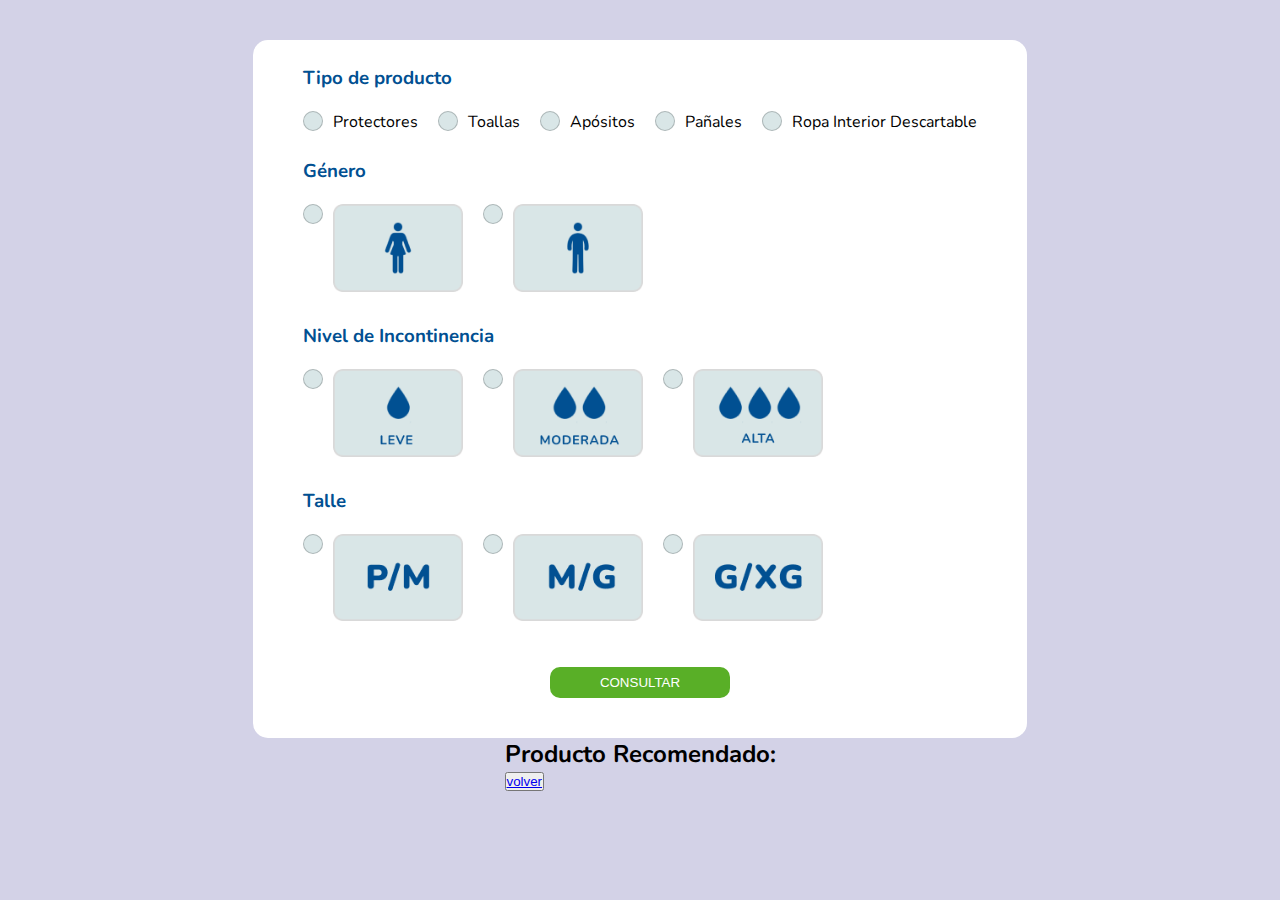
==== index.html @ c1828225 "first commit" ====
<!DOCTYPE html>
<html lang="en">
<head>
    <meta charset="UTF-8">
    <meta name="viewport" content="width=device-width, initial-scale=1.0">
    <title>Prueba Ssuscripciones-Encuesta</title>
    <link rel="preconnect" href="https://fonts.googleapis.com">
    <link rel="preconnect" href="https://fonts.gstatic.com" crossorigin>
    <link href="https://fonts.googleapis.com/css2?family=Nunito&display=swap" rel="stylesheet">
    <link rel="stylesheet" href="/styles.css">
    <script defer src="index.js"></script>
</head>


<body>
    <form id="encuestaForm" class="form-encuesta">

        <div>

            <h3 class="title-h2">Tipo de producto</h3>  
  
            <div class="seccion">
              <div class="contain-check">
                <input id="protector" class="check-type" type="checkbox" value="Protector" name="tipo" data-seccion="tipo"/>
                <label for="protector">Protectores</label>
              </div>
  
              <div class="contain-check">
                <input id="toallas" class="check-type" type="checkbox" value="Toalla" name="tipo" data-seccion="tipo"/>
                <label for="toallas">Toallas</label>
              </div>

              <div class="contain-check">
                <input id="apositos" class="check-type" type="checkbox" value="Apósito" name="tipo" data-seccion="tipo"/>
                <label for="apositos">Apósitos</label>
              </div>

              <div class="contain-check">
                <input id="panales" class="check-type" type="checkbox" id="masc" value="Panal" name="tipo" data-seccion="tipo"/>
                <label for="panales">Pañales</label>
              </div>

              <div class="contain-check">
                <input id="r-interior-desct" class="check-type" type="checkbox" value="Ropa Interior Descartable" name="tipo" data-seccion="tipo"/>
                <label for="r-interior-desct">Ropa Interior Descartable</label>
              </div>
            </div>
  
        </div>

        <div>

          <h3 class="title-h2">Género</h3>

          <div class="seccion">
            <div class="contain-check">
              <input id="fem" class="check-type" type="checkbox" value="FEMENINO" name="genero" data-seccion="genero"/>
              <label for="fem"><img src="src/icons/fem.png" alt="femenino"></label>
            </div>

            <div class="contain-check">
              <input id="masc" class="check-type" type="checkbox" value="MASCULINO" name="genero" data-seccion="genero"/>
              <label for="masc"><img src="src/icons/masc.png" alt="masculino"></label>
            </div>
          </div>

        </div>


        <div>

            <h3 class="title-h2">Nivel de Incontinencia</h3>
  
            <div class="seccion">
              <div class="contain-check">
                <input id="leve" class="check-type" type="checkbox" value="Leve" name="incontinencia" data-seccion="incontinencia"/>
                <label for="leve"><img src="src/icons/leve.png" alt="absorción baja"></label>
              </div>
  
              <div class="contain-check">
                <input id="mod" class="check-type" type="checkbox" value="Moderada" name="incontinencia" data-seccion="incontinencia"/>
                <label for="mod"><img src="src/icons/moderada.png" alt="absorción media"></label>
              </div>

              <div class="contain-check">
                <input id="fuerte" class="check-type" type="checkbox" value="Fuerte" name="incontinencia" data-seccion="incontinencia"/>
                <label for="fuerte"><img src="src/icons/alta.png" alt="absorción alta"></label>
              </div>
              
            </div>
  
          </div>

          <div>

            <h3 class="title-h2">Talle</h3>
  
            <div class="seccion">
              <div class="contain-check">
                <input id="med" class="check-type" type="checkbox" value="M" name="talle" data-seccion="talle"/>
                <label for="med"><img src="src/icons/mediano.png" alt="TalleM"></label>
              </div>
  
              <div class="contain-check">
                <input id="grande" class="check-type" type="checkbox" value="G" name="talle" data-seccion="talle"/>
                <label for="grande"><img src="src/icons/grande.png" alt="TalleG"></label>
              </div>

              <div class="contain-check">
                <input id="xgrande" class="check-type" type="checkbox" value="XG" name="talle" data-seccion="talle"/>
                <label for="xgrande"><img src="src/icons/extra-grande.png" alt="TalleXG"></label>
              </div>

            </div>
  
          </div>

          <div class="cont-btn">
            <button id="enviarBtn" type="submit">CONSULTAR</button>
          </div>
          

    </form>

    <div id="resultado">
      <h2>Producto Recomendado:</h2>
      <div id="productoRecomendado">
          <!-- Aquí mostrarás el producto recomendado -->
      </div>

      <button id="home"><a href="/index.html">volver</a></button>
    </div>
</body>
</html>


<!-- {
  "titulo":"PROTECTOR DE CAMA PLENITUD",
  "descripción":"El Protector para cama de Plenitud, está diseñado con una cubierta tipo tela impermeable, acolchonada como el algodón; que absorbe la humedad, haciéndolo más cómodo e higiénico.",
  "imagen":"/src/img-products/Protector-cama.webp",
  "marca":"Plenitud",
  "EAN":"7794626004193",
  "tipo":"Protector de cama",
  "incontinencia":["Leve", "Moderada", "Fuerte"],
  "genero":["FEMENINO", "MASCULINO"],
  "talle":["M", "G", "XG"]
} -->
---- styles.css ----
* {
  padding: 0px;
  margin: 0px;
  box-sizing: border-box;
}

body {
  width: 100%;
  height: 100%;
  display: flex;
  flex-direction: column;
  justify-content: center;
  align-items: center;
  font-family: "Nunito", sans-serif;
  padding: 40px;
  background-color: rgb(211, 210, 231);
}

img {
  width: 130px;
}

.form-encuesta {
  display: flex;
  flex-direction: column;
  justify-content: space-around;
  background-color: #ffffff;
  padding: 0px 50px;
  border-radius: 15px;
}

.title-h2 {
  padding: 20px 0px;
  padding-top: 25px;
  color: #015092;
}

.seccion {
  display: flex;
  justify-content: start;
  gap: 20px;
}

.contain-check {
  display: flex;
  align-items: start;
  flex-direction: row;
  gap: 10px;
}

.check-type {
  appearance: none;
  background-color: #d9e6e7;
  width: 20px;
  height: 20px;
  border-radius: 50px;
  border: 1px solid rgba(0, 0, 0, 0.205);
}

.check-type:checked {
  background-image: url("data:image/svg+xml,%3csvg viewBox='0 0 16 16' fill='white' xmlns='http://www.w3.org/2000/svg'%3e%3cpath d='M12.207 4.793a1 1 0 010 1.414l-5 5a1 1 0 01-1.414 0l-2-2a1 1 0 011.414-1.414L6.5 9.086l4.293-4.293a1 1 0 011.414 0z'/%3e%3c/svg%3e");
  background-color: #59af27;
  transition: background-color 0.3s ease-in-out;
}

.cont-btn {
  display: flex;
  justify-content: center;
  padding: 40px;
}

#enviarBtn {
  background: #59af27;
  color: white;
  padding: 8px 50px;
  cursor: pointer;
  border: none;
  border-radius: 10px;
}

#enviarBtn:hover {
  background-color: #0a5a9c;
  transition: 0.5s;
}

#error {
  color: red;
}

.d-flex {
  display: flex;
}

.d-none {
  display: none;
}

.tabla {
  position: absolute;
  display: flex;
  flex-direction: column;
  justify-content: space-between;
  align-items: stretch;
  width: 100%;
  top: 20px;
}

th,
td {
  min-width: 150px;
  border: 1px solid black;
}

.filaP {
  min-width: 60px !important;
}

.filaG {
  min-width: 250px;
}

td {
  display: flex;
  justify-content: end;
}

.columna {
  display: flex;
}

#descargar {
  position: absolute;
  bottom: 0px;
}
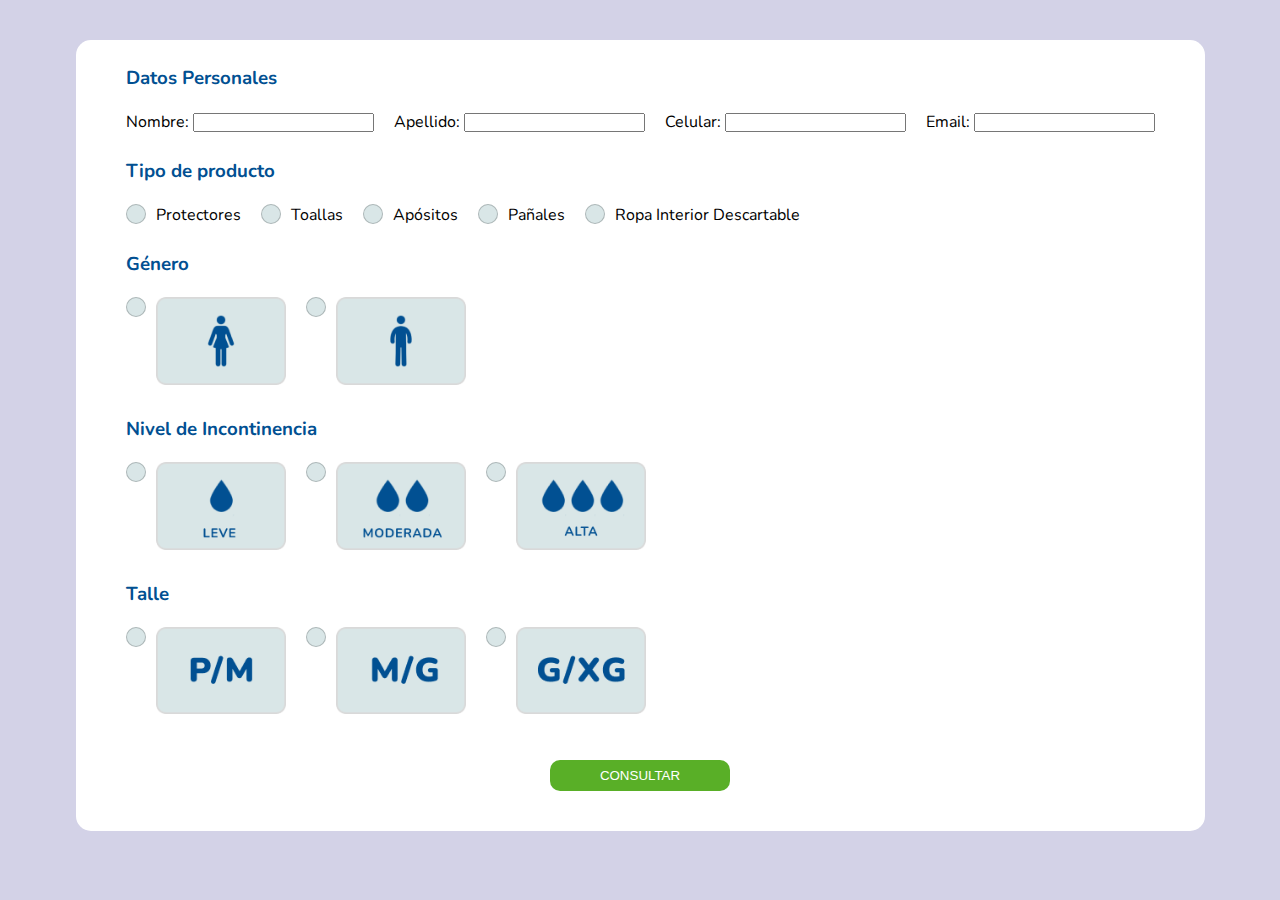
==== commit afd69d72: "commit-2" ====
--- a/index.html
+++ b/index.html
@@ -1,147 +1,255 @@
 <!DOCTYPE html>
 <html lang="en">
-<head>
-    <meta charset="UTF-8">
-    <meta name="viewport" content="width=device-width, initial-scale=1.0">
-    <title>Prueba Ssuscripciones-Encuesta</title>
-    <link rel="preconnect" href="https://fonts.googleapis.com">
-    <link rel="preconnect" href="https://fonts.gstatic.com" crossorigin>
-    <link href="https://fonts.googleapis.com/css2?family=Nunito&display=swap" rel="stylesheet">
-    <link rel="stylesheet" href="/styles.css">
-    <script defer src="index.js"></script>
-</head>
-
-
-<body>
+  <head>
+    <meta charset="UTF-8" />
+    <meta name="viewport" content="width=device-width, initial-scale=1.0" />
+    <title>Encuesta suscripcines</title>
+    <link rel="preconnect" href="https://fonts.googleapis.com" />
+    <link rel="preconnect" href="https://fonts.gstatic.com" crossorigin />
+    <link
+      href="https://fonts.googleapis.com/css2?family=Nunito&display=swap"
+      rel="stylesheet"
+    />
+    <link rel="stylesheet" href="/styles.css" />
+    <script defer src="encuesta.js"></script>
+  </head>
+
+  <body>
     <form id="encuestaForm" class="form-encuesta">
-
-        <div>
-
-            <h3 class="title-h2">Tipo de producto</h3>  
-  
-            <div class="seccion">
-              <div class="contain-check">
-                <input id="protector" class="check-type" type="checkbox" value="Protector" name="tipo" data-seccion="tipo"/>
-                <label for="protector">Protectores</label>
-              </div>
-  
-              <div class="contain-check">
-                <input id="toallas" class="check-type" type="checkbox" value="Toalla" name="tipo" data-seccion="tipo"/>
-                <label for="toallas">Toallas</label>
-              </div>
-
-              <div class="contain-check">
-                <input id="apositos" class="check-type" type="checkbox" value="Apósito" name="tipo" data-seccion="tipo"/>
-                <label for="apositos">Apósitos</label>
-              </div>
-
-              <div class="contain-check">
-                <input id="panales" class="check-type" type="checkbox" id="masc" value="Panal" name="tipo" data-seccion="tipo"/>
-                <label for="panales">Pañales</label>
-              </div>
-
-              <div class="contain-check">
-                <input id="r-interior-desct" class="check-type" type="checkbox" value="Ropa Interior Descartable" name="tipo" data-seccion="tipo"/>
-                <label for="r-interior-desct">Ropa Interior Descartable</label>
-              </div>
-            </div>
-  
-        </div>
-
-        <div>
-
-          <h3 class="title-h2">Género</h3>
-
-          <div class="seccion">
-            <div class="contain-check">
-              <input id="fem" class="check-type" type="checkbox" value="FEMENINO" name="genero" data-seccion="genero"/>
-              <label for="fem"><img src="src/icons/fem.png" alt="femenino"></label>
-            </div>
-
-            <div class="contain-check">
-              <input id="masc" class="check-type" type="checkbox" value="MASCULINO" name="genero" data-seccion="genero"/>
-              <label for="masc"><img src="src/icons/masc.png" alt="masculino"></label>
-            </div>
-          </div>
-
-        </div>
-
-
-        <div>
-
-            <h3 class="title-h2">Nivel de Incontinencia</h3>
-  
-            <div class="seccion">
-              <div class="contain-check">
-                <input id="leve" class="check-type" type="checkbox" value="Leve" name="incontinencia" data-seccion="incontinencia"/>
-                <label for="leve"><img src="src/icons/leve.png" alt="absorción baja"></label>
-              </div>
-  
-              <div class="contain-check">
-                <input id="mod" class="check-type" type="checkbox" value="Moderada" name="incontinencia" data-seccion="incontinencia"/>
-                <label for="mod"><img src="src/icons/moderada.png" alt="absorción media"></label>
-              </div>
-
-              <div class="contain-check">
-                <input id="fuerte" class="check-type" type="checkbox" value="Fuerte" name="incontinencia" data-seccion="incontinencia"/>
-                <label for="fuerte"><img src="src/icons/alta.png" alt="absorción alta"></label>
-              </div>
-              
-            </div>
-  
-          </div>
-
-          <div>
-
-            <h3 class="title-h2">Talle</h3>
-  
-            <div class="seccion">
-              <div class="contain-check">
-                <input id="med" class="check-type" type="checkbox" value="M" name="talle" data-seccion="talle"/>
-                <label for="med"><img src="src/icons/mediano.png" alt="TalleM"></label>
-              </div>
-  
-              <div class="contain-check">
-                <input id="grande" class="check-type" type="checkbox" value="G" name="talle" data-seccion="talle"/>
-                <label for="grande"><img src="src/icons/grande.png" alt="TalleG"></label>
-              </div>
-
-              <div class="contain-check">
-                <input id="xgrande" class="check-type" type="checkbox" value="XG" name="talle" data-seccion="talle"/>
-                <label for="xgrande"><img src="src/icons/extra-grande.png" alt="TalleXG"></label>
-              </div>
-
-            </div>
-  
-          </div>
-
-          <div class="cont-btn">
-            <button id="enviarBtn" type="submit">CONSULTAR</button>
-          </div>
-          
-
+      <div>
+        <h3 class="title-h2">Datos Personales</h3>
+        <div class="seccion">
+          <div class="form-group">
+            <label for="nombre">Nombre:</label>
+            <input type="text" id="nombre" name="nombre" required />
+          </div>
+
+          <div class="form-group">
+            <label for="apellido">Apellido:</label>
+            <input type="text" id="apellido" name="apellido" required />
+          </div>
+
+          <div class="form-group">
+            <label for="celular">Celular:</label>
+            <input type="number" id="celular" name="celular" required />
+          </div>
+
+          <div class="form-group">
+            <label for="email">Email:</label>
+            <input type="email" id="email" name="email" required />
+          </div>
+        </div>
+      </div>
+
+      <div>
+        <h3 class="title-h2">Tipo de producto</h3>
+
+        <div class="seccion">
+          <div class="contain-check">
+            <input
+              id="protector"
+              class="check-type"
+              type="checkbox"
+              value="Protector"
+              name="tipo"
+              data-seccion="tipo"
+            />
+            <label for="protector">Protectores</label>
+          </div>
+
+          <div class="contain-check">
+            <input
+              id="toallas"
+              class="check-type"
+              type="checkbox"
+              value="Toalla"
+              name="tipo"
+              data-seccion="tipo"
+            />
+            <label for="toallas">Toallas</label>
+          </div>
+
+          <div class="contain-check">
+            <input
+              id="apositos"
+              class="check-type"
+              type="checkbox"
+              value="Apósito"
+              name="tipo"
+              data-seccion="tipo"
+            />
+            <label for="apositos">Apósitos</label>
+          </div>
+
+          <div class="contain-check">
+            <input
+              id="panales"
+              class="check-type"
+              type="checkbox"
+              id="masc"
+              value="Panal"
+              name="tipo"
+              data-seccion="tipo"
+            />
+            <label for="panales">Pañales</label>
+          </div>
+
+          <div class="contain-check">
+            <input
+              id="r-interior-desct"
+              class="check-type"
+              type="checkbox"
+              value="Ropa Interior Descartable"
+              name="tipo"
+              data-seccion="tipo"
+            />
+            <label for="r-interior-desct">Ropa Interior Descartable</label>
+          </div>
+        </div>
+      </div>
+
+      <div>
+        <h3 class="title-h2">Género</h3>
+
+        <div class="seccion">
+          <div class="contain-check">
+            <input
+              id="fem"
+              class="check-type"
+              type="checkbox"
+              value="FEMENINO"
+              name="genero"
+              data-seccion="genero"
+            />
+            <label for="fem"
+              ><img src="src/icons/fem.png" alt="femenino"
+            /></label>
+          </div>
+
+          <div class="contain-check">
+            <input
+              id="masc"
+              class="check-type"
+              type="checkbox"
+              value="MASCULINO"
+              name="genero"
+              data-seccion="genero"
+            />
+            <label for="masc"
+              ><img src="src/icons/masc.png" alt="masculino"
+            /></label>
+          </div>
+        </div>
+      </div>
+
+      <div>
+        <h3 class="title-h2">Nivel de Incontinencia</h3>
+
+        <div class="seccion">
+          <div class="contain-check">
+            <input
+              id="leve"
+              class="check-type"
+              type="checkbox"
+              value="Leve"
+              name="incontinencia"
+              data-seccion="incontinencia"
+            />
+            <label for="leve"
+              ><img src="src/icons/leve.png" alt="absorción baja"
+            /></label>
+          </div>
+
+          <div class="contain-check">
+            <input
+              id="mod"
+              class="check-type"
+              type="checkbox"
+              value="Moderada"
+              name="incontinencia"
+              data-seccion="incontinencia"
+            />
+            <label for="mod"
+              ><img src="src/icons/moderada.png" alt="absorción media"
+            /></label>
+          </div>
+
+          <div class="contain-check">
+            <input
+              id="fuerte"
+              class="check-type"
+              type="checkbox"
+              value="Fuerte"
+              name="incontinencia"
+              data-seccion="incontinencia"
+            />
+            <label for="fuerte"
+              ><img src="src/icons/alta.png" alt="absorción alta"
+            /></label>
+          </div>
+        </div>
+      </div>
+
+      <div>
+        <h3 class="title-h2">Talle</h3>
+
+        <div class="seccion">
+          <div class="contain-check">
+            <input
+              id="med"
+              class="check-type"
+              type="checkbox"
+              value="M"
+              name="talle"
+              data-seccion="talle"
+            />
+            <label for="med"
+              ><img src="src/icons/mediano.png" alt="TalleM"
+            /></label>
+          </div>
+
+          <div class="contain-check">
+            <input
+              id="grande"
+              class="check-type"
+              type="checkbox"
+              value="G"
+              name="talle"
+              data-seccion="talle"
+            />
+            <label for="grande"
+              ><img src="src/icons/grande.png" alt="TalleG"
+            /></label>
+          </div>
+
+          <div class="contain-check">
+            <input
+              id="xgrande"
+              class="check-type"
+              type="checkbox"
+              value="XG"
+              name="talle"
+              data-seccion="talle"
+            />
+            <label for="xgrande"
+              ><img src="src/icons/extra-grande.png" alt="TalleXG"
+            /></label>
+          </div>
+        </div>
+      </div>
+
+      <div class="cont-btn">
+        <button id="enviarBtn" type="submit">CONSULTAR</button>
+      </div>
+
+      <div id="error"></div>
     </form>
 
     <div id="resultado">
       <h2>Producto Recomendado:</h2>
-      <div id="productoRecomendado">
-          <!-- Aquí mostrarás el producto recomendado -->
-      </div>
+      <div id="productoRecomendado"></div>
 
       <button id="home"><a href="/index.html">volver</a></button>
     </div>
-</body>
+  </body>
 </html>
-
-
-<!-- {
-  "titulo":"PROTECTOR DE CAMA PLENITUD",
-  "descripción":"El Protector para cama de Plenitud, está diseñado con una cubierta tipo tela impermeable, acolchonada como el algodón; que absorbe la humedad, haciéndolo más cómodo e higiénico.",
-  "imagen":"/src/img-products/Protector-cama.webp",
-  "marca":"Plenitud",
-  "EAN":"7794626004193",
-  "tipo":"Protector de cama",
-  "incontinencia":["Leve", "Moderada", "Fuerte"],
-  "genero":["FEMENINO", "MASCULINO"],
-  "talle":["M", "G", "XG"]
-} -->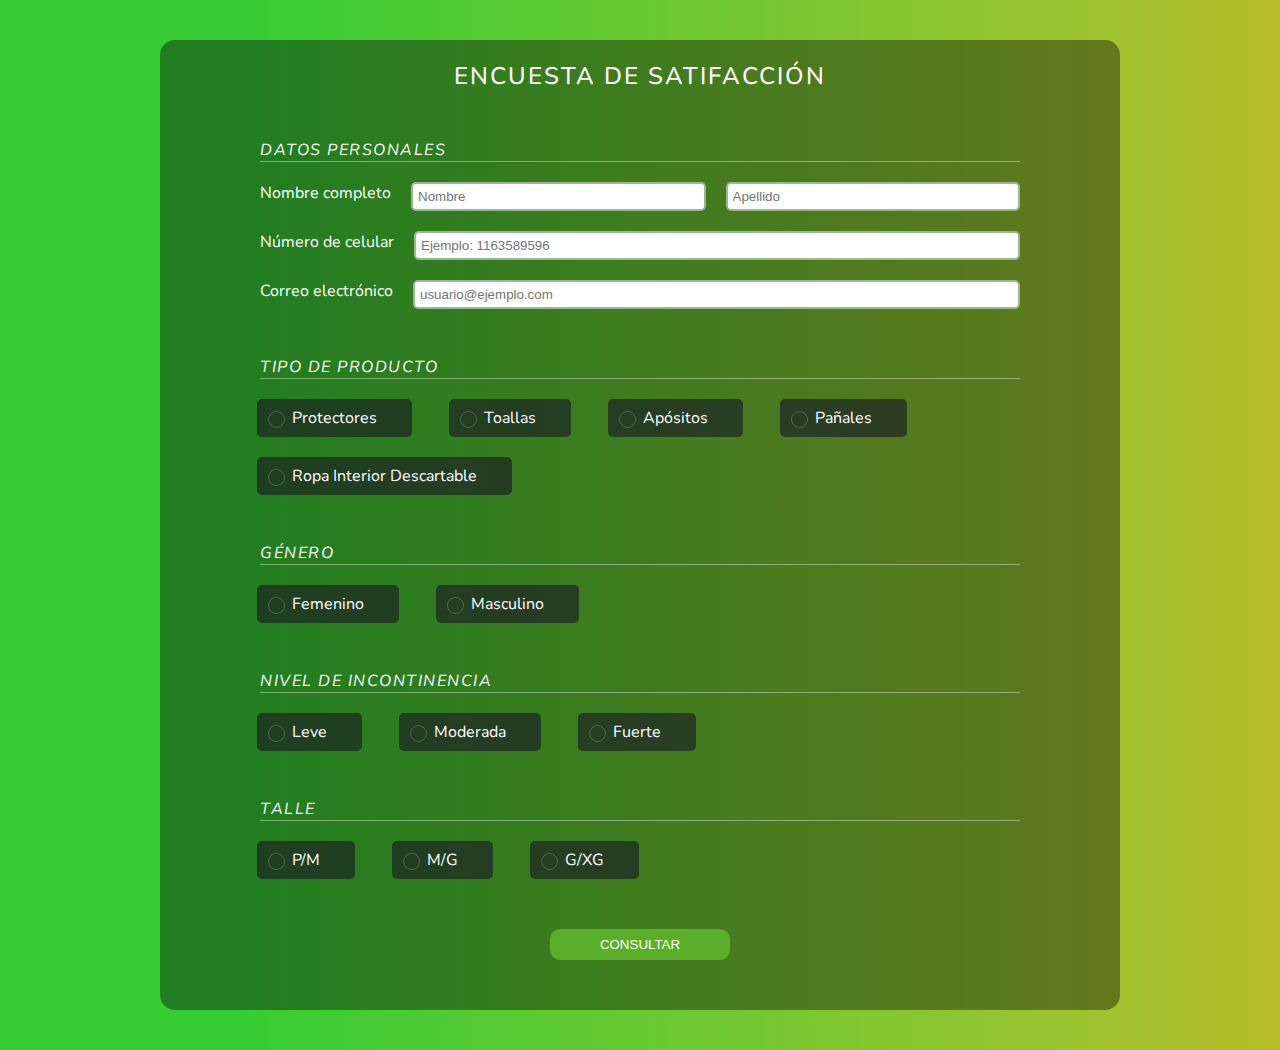
==== commit fca06e46: "add styles" ====
--- a/index.html
+++ b/index.html
@@ -1,255 +1,163 @@
 <!DOCTYPE html>
 <html lang="en">
-  <head>
-    <meta charset="UTF-8" />
-    <meta name="viewport" content="width=device-width, initial-scale=1.0" />
-    <title>Encuesta suscripcines</title>
-    <link rel="preconnect" href="https://fonts.googleapis.com" />
-    <link rel="preconnect" href="https://fonts.gstatic.com" crossorigin />
-    <link
-      href="https://fonts.googleapis.com/css2?family=Nunito&display=swap"
-      rel="stylesheet"
-    />
-    <link rel="stylesheet" href="/styles.css" />
-    <script defer src="encuesta.js"></script>
-  </head>
 
-  <body>
-    <form id="encuestaForm" class="form-encuesta">
-      <div>
-        <h3 class="title-h2">Datos Personales</h3>
-        <div class="seccion">
+<head>
+  <meta charset="UTF-8" />
+  <meta name="viewport" content="width=device-width, initial-scale=1.0" />
+  <title>Encuesta suscripcines</title>
+  <link rel="preconnect" href="https://fonts.googleapis.com" />
+  <link rel="preconnect" href="https://fonts.gstatic.com" crossorigin />
+  <link href="https://fonts.googleapis.com/css2?family=Nunito&display=swap" rel="stylesheet" />
+  <link rel="stylesheet" href="/styles.css" />
+  <script defer src="encuesta.js"></script>
+</head>
+
+<body>
+  <form id="encuestaForm" class="form-encuesta">
+    <div>
+      <h2 class="title-encuesta">ENCUESTA DE SATIFACCIÓN</h2>
+    </div>
+   
+    <div>
+      <h4 class="title-h4">DATOS PERSONALES</h4>
+
+      <div class="seccion-2">
+        <div class="campo-contein">
+          <span class="campo">Nombre completo</span>
           <div class="form-group">
-            <label for="nombre">Nombre:</label>
-            <input type="text" id="nombre" name="nombre" required />
+            <input class="input-name" type="text" id="nombre" name="nombre" placeholder="Nombre" required />
           </div>
 
           <div class="form-group">
-            <label for="apellido">Apellido:</label>
-            <input type="text" id="apellido" name="apellido" required />
+            <input class="input-name" type="text" id="apellido" name="apellido" placeholder="Apellido" required />
           </div>
+        </div>
 
+        <div class="campo-contein">
+          <span class="campo">Número de celular</span>
           <div class="form-group">
-            <label for="celular">Celular:</label>
-            <input type="number" id="celular" name="celular" required />
+            <input class="input-enter" type="number" id="celular" name="celular" placeholder="Ejemplo: 1163589596" required />
           </div>
+        </div>
 
+        <div class="campo-contein">
+          <span class="campo">Correo electrónico</span>
           <div class="form-group">
-            <label for="email">Email:</label>
-            <input type="email" id="email" name="email" required />
+            <input class="input-enter" type="email" id="email" name="email" placeholder="usuario@ejemplo.com" required />
           </div>
         </div>
       </div>
 
-      <div>
-        <h3 class="title-h2">Tipo de producto</h3>
+    </div>
 
-        <div class="seccion">
-          <div class="contain-check">
-            <input
-              id="protector"
-              class="check-type"
-              type="checkbox"
-              value="Protector"
-              name="tipo"
-              data-seccion="tipo"
-            />
-            <label for="protector">Protectores</label>
-          </div>
 
-          <div class="contain-check">
-            <input
-              id="toallas"
-              class="check-type"
-              type="checkbox"
-              value="Toalla"
-              name="tipo"
-              data-seccion="tipo"
-            />
-            <label for="toallas">Toallas</label>
-          </div>
+    <div>
+      <h4 class="title-h4">TIPO DE PRODUCTO</h4>
 
-          <div class="contain-check">
-            <input
-              id="apositos"
-              class="check-type"
-              type="checkbox"
-              value="Apósito"
-              name="tipo"
-              data-seccion="tipo"
-            />
-            <label for="apositos">Apósitos</label>
-          </div>
+      <div class="seccion seccion-flex">
+        <div class="contain-check">
+          <input id="protector" class="check-type" type="checkbox" value="Protector" name="tipo" data-seccion="tipo" />
+          <label class="tipo" for="protector">Protectores</label>
+        </div>
 
-          <div class="contain-check">
-            <input
-              id="panales"
-              class="check-type"
-              type="checkbox"
-              id="masc"
-              value="Panal"
-              name="tipo"
-              data-seccion="tipo"
-            />
-            <label for="panales">Pañales</label>
-          </div>
+        <div class="contain-check">
+          <input id="toallas" class="check-type" type="checkbox" value="Toalla" name="tipo" data-seccion="tipo" />
+          <label class="tipo" for="toallas">Toallas</label>
+        </div>
 
-          <div class="contain-check">
-            <input
-              id="r-interior-desct"
-              class="check-type"
-              type="checkbox"
-              value="Ropa Interior Descartable"
-              name="tipo"
-              data-seccion="tipo"
-            />
-            <label for="r-interior-desct">Ropa Interior Descartable</label>
-          </div>
+        <div class="contain-check">
+          <input id="apositos" class="check-type" type="checkbox" value="Apósito" name="tipo" data-seccion="tipo" />
+          <label class="tipo" for="apositos">Apósitos</label>
+        </div>
+
+        <div class="contain-check">
+          <input id="panales" class="check-type" type="checkbox" id="masc" value="Panal" name="tipo"
+            data-seccion="tipo" />
+          <label class="tipo" for="panales">Pañales</label>
+        </div>
+
+        <div class="contain-check">
+          <input id="r-interior-desct" class="check-type" type="checkbox" value="Ropa Interior Descartable" name="tipo"
+            data-seccion="tipo" />
+          <label class="tipo" for="r-interior-desct">Ropa Interior Descartable</label>
         </div>
       </div>
+    </div>
 
-      <div>
-        <h3 class="title-h2">Género</h3>
+    <div>
+      <h4 class="title-h4">GÉNERO</h4>
 
-        <div class="seccion">
-          <div class="contain-check">
-            <input
-              id="fem"
-              class="check-type"
-              type="checkbox"
-              value="FEMENINO"
-              name="genero"
-              data-seccion="genero"
-            />
-            <label for="fem"
-              ><img src="src/icons/fem.png" alt="femenino"
-            /></label>
-          </div>
+      <div class="seccion seccion-flex">
+        <div class="contain-check">
+          <input id="fem" class="check-type" type="checkbox" value="FEMENINO" name="genero" data-seccion="genero" />
+          <label class="tipo" for="fem">Femenino</label>
+        </div>
 
-          <div class="contain-check">
-            <input
-              id="masc"
-              class="check-type"
-              type="checkbox"
-              value="MASCULINO"
-              name="genero"
-              data-seccion="genero"
-            />
-            <label for="masc"
-              ><img src="src/icons/masc.png" alt="masculino"
-            /></label>
-          </div>
+        <div class="contain-check">
+          <input id="masc" class="check-type" type="checkbox" value="MASCULINO" name="genero" data-seccion="genero" />
+          <label class="tipo" for="masc">Masculino</label>
         </div>
       </div>
+    </div>
 
-      <div>
-        <h3 class="title-h2">Nivel de Incontinencia</h3>
+    <div>
+      <h4 class="title-h4">NIVEL DE INCONTINENCIA</h4>
 
-        <div class="seccion">
-          <div class="contain-check">
-            <input
-              id="leve"
-              class="check-type"
-              type="checkbox"
-              value="Leve"
-              name="incontinencia"
-              data-seccion="incontinencia"
-            />
-            <label for="leve"
-              ><img src="src/icons/leve.png" alt="absorción baja"
-            /></label>
-          </div>
+      <div class="seccion seccion-flex">
+        <div class="contain-check">
+          <input id="leve" class="check-type" type="checkbox" value="Leve" name="incontinencia"
+            data-seccion="incontinencia" />
+          <label class="tipo" for="leve">Leve</label>
+        </div>
 
-          <div class="contain-check">
-            <input
-              id="mod"
-              class="check-type"
-              type="checkbox"
-              value="Moderada"
-              name="incontinencia"
-              data-seccion="incontinencia"
-            />
-            <label for="mod"
-              ><img src="src/icons/moderada.png" alt="absorción media"
-            /></label>
-          </div>
+        <div class="contain-check">
+          <input id="mod" class="check-type" type="checkbox" value="Moderada" name="incontinencia"
+            data-seccion="incontinencia" />
+          <label class="tipo" for="mod">Moderada</label>
+        </div>
 
-          <div class="contain-check">
-            <input
-              id="fuerte"
-              class="check-type"
-              type="checkbox"
-              value="Fuerte"
-              name="incontinencia"
-              data-seccion="incontinencia"
-            />
-            <label for="fuerte"
-              ><img src="src/icons/alta.png" alt="absorción alta"
-            /></label>
-          </div>
+        <div class="contain-check">
+          <input id="fuerte" class="check-type" type="checkbox" value="Fuerte" name="incontinencia"
+            data-seccion="incontinencia" />
+          <label class="tipo" for="fuerte">Fuerte</label>
         </div>
       </div>
+    </div>
 
-      <div>
-        <h3 class="title-h2">Talle</h3>
+    <div>
+      <h4 class="title-h4">TALLE</h4>
 
-        <div class="seccion">
-          <div class="contain-check">
-            <input
-              id="med"
-              class="check-type"
-              type="checkbox"
-              value="M"
-              name="talle"
-              data-seccion="talle"
-            />
-            <label for="med"
-              ><img src="src/icons/mediano.png" alt="TalleM"
-            /></label>
-          </div>
+      <div class="seccion seccion-flex">
+        <div class="contain-check">
+          <input id="med" class="check-type" type="checkbox" value="M" name="talle" data-seccion="talle" />
+          <label class="tipo" for="med">P/M</label>
+        </div>
 
-          <div class="contain-check">
-            <input
-              id="grande"
-              class="check-type"
-              type="checkbox"
-              value="G"
-              name="talle"
-              data-seccion="talle"
-            />
-            <label for="grande"
-              ><img src="src/icons/grande.png" alt="TalleG"
-            /></label>
-          </div>
+        <div class="contain-check">
+          <input id="grande" class="check-type" type="checkbox" value="G" name="talle" data-seccion="talle" />
+          <label class="tipo" for="grande">M/G</label>
+        </div>
 
-          <div class="contain-check">
-            <input
-              id="xgrande"
-              class="check-type"
-              type="checkbox"
-              value="XG"
-              name="talle"
-              data-seccion="talle"
-            />
-            <label for="xgrande"
-              ><img src="src/icons/extra-grande.png" alt="TalleXG"
-            /></label>
-          </div>
+        <div class="contain-check">
+          <input id="xgrande" class="check-type" type="checkbox" value="XG" name="talle" data-seccion="talle" />
+          <label class="tipo" for="xgrande">G/XG</label>
         </div>
       </div>
+    </div>
 
-      <div class="cont-btn">
-        <button id="enviarBtn" type="submit">CONSULTAR</button>
-      </div>
+    <div class="cont-btn">
+      <button id="enviarBtn" type="submit">CONSULTAR</button>
+    </div>
 
-      <div id="error"></div>
-    </form>
+    <div id="error"></div>
+  </form>
 
-    <div id="resultado">
-      <h2>Producto Recomendado:</h2>
-      <div id="productoRecomendado"></div>
+  <div id="resultado">
+    <h2>Producto Recomendado:</h2>
+    <div id="productoRecomendado"></div>
 
-      <button id="home"><a href="/index.html">volver</a></button>
-    </div>
-  </body>
-</html>
+    <button id="home"><a href="/index.html">volver</a></button>
+  </div>
+</body>
+
+</html>--- a/styles.css
+++ b/styles.css
@@ -13,31 +13,94 @@
   align-items: center;
   font-family: "Nunito", sans-serif;
   padding: 40px;
-  background-color: rgb(211, 210, 231);
-}
-
-img {
-  width: 130px;
+  background: rgb(54,205,52);
+  background: linear-gradient(90deg, rgba(54,205,52,1) 19%, rgba(158,196,47,1) 85%, rgba(182,189,43,1) 100%);
+}
+
+.title-encuesta{
+  display: flex;
+  justify-content: center;
+  padding-top: 20px;
+  color: rgb(255, 255, 255);
+  letter-spacing: 2px;
+  font-variant: small-caps;
+  font-weight: 500;
 }
 
 .form-encuesta {
   display: flex;
   flex-direction: column;
   justify-content: space-around;
-  background-color: #ffffff;
-  padding: 0px 50px;
+  padding: 0px 100px;
   border-radius: 15px;
-}
-
-.title-h2 {
-  padding: 20px 0px;
+  background-color: rgba(0, 0, 0, 0.384);
+  gap: 10px;
+  width: 80%;
+}
+
+.title-h4 {
+  margin: 12px 0px;
   padding-top: 25px;
-  color: #015092;
-}
-
-.seccion {
+  color: white;
+  letter-spacing: 1.5px;
+  font-style: oblique;
+  font-weight: 400;
+  border-bottom: 1px solid rgba(255, 255, 255, 0.397);
+}
+
+.campo-contein{
+  display: flex;
+  gap: 20px;
+}
+
+.campo{
+  color: white;
+  white-space: nowrap;
+}
+
+.seccion-2 {
   display: flex;
   justify-content: start;
+  flex-direction: column;
+  gap: 20px;
+}
+
+.seccion, .seccion-2{
+  margin-top: 20px
+}
+
+.form-group{
+ width: 100%;
+}
+
+.input-enter{
+  width: 100%;
+  max-width: 100%;
+}
+
+.input-name{
+  width: 100%;
+  max-width: 100%;
+}
+
+.input-enter, .input-name{
+  padding: 5px;
+  border-radius: 5px;
+  border: 2px solid rgba(117, 161, 105, 0.74);
+}
+
+.input-enter:focus-visible, .input-name:focus-visible{
+  outline: none;
+}
+
+.input-enter:focus-visible, .input-name:focus-visible{
+  border: 2px solid rgb(91, 111, 226);
+}
+
+.seccion-flex{
+  display: flex;
+  margin-left: -20px;
+  flex-wrap: wrap;
   gap: 20px;
 }
 
@@ -45,16 +108,24 @@
   display: flex;
   align-items: start;
   flex-direction: row;
-  gap: 10px;
+}
+
+.tipo{
+  background-color: #1d2424b6;
+  padding: 8px 35px;
+  border-radius: 5px;
+  color: white;
 }
 
 .check-type {
+  position: relative;
+  top: 12px;
+  left: 28px;
   appearance: none;
-  background-color: #d9e6e7;
-  width: 20px;
-  height: 20px;
+  width: 17px;
+  height: 17px;
   border-radius: 50px;
-  border: 1px solid rgba(0, 0, 0, 0.205);
+  border: 1px solid rgba(255, 249, 249, 0.205);
 }
 
 .check-type:checked {
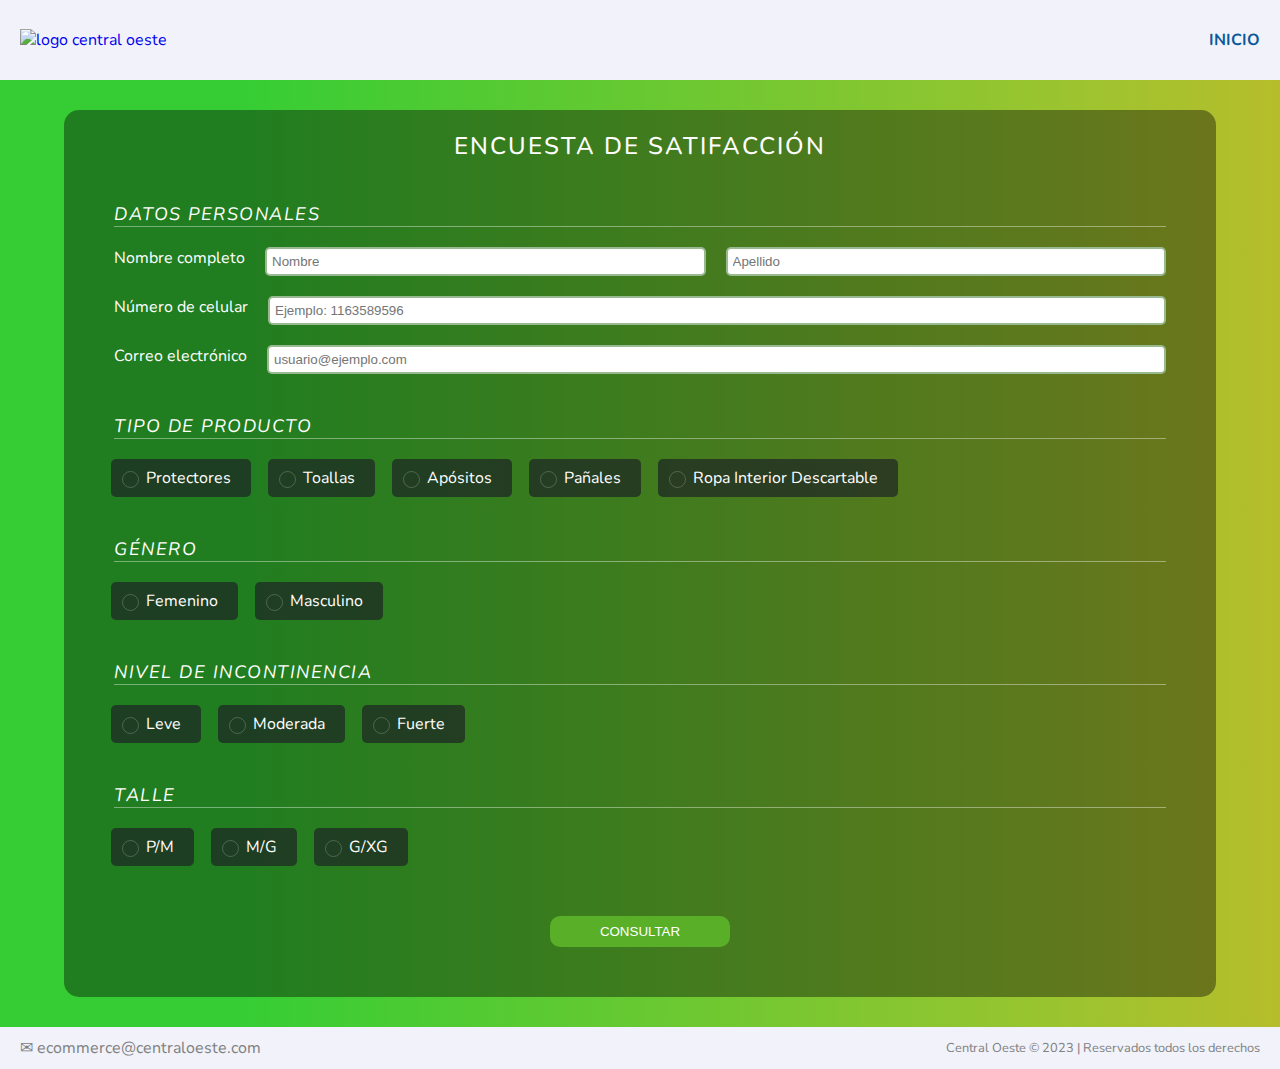
==== commit 5062a38f: "edit index" ====
--- a/index.html
+++ b/index.html
@@ -13,6 +13,16 @@
 </head>
 
 <body>
+
+  <div class="header">
+    <a class="logo-central-a" href="https://www.centraloeste.com.ar/">
+      <img class="logo-central" src="src/icons/centralOeste.png" alt="logo central oeste">
+    </a>
+    
+    <a class="inicio" href="/index.html"><h4 class="inicio-h4">INICIO</h4></a>
+  </div>
+
+
   <form id="encuestaForm" class="form-encuesta">
     <div>
       <h2 class="title-encuesta">ENCUESTA DE SATIFACCIÓN</h2>
@@ -66,7 +76,7 @@
         </div>
 
         <div class="contain-check">
-          <input id="apositos" class="check-type" type="checkbox" value="Apósito" name="tipo" data-seccion="tipo" />
+          <input id="apositos" class="check-type" type="checkbox" value="Aposito" name="tipo" data-seccion="tipo" />
           <label class="tipo" for="apositos">Apósitos</label>
         </div>
 
@@ -153,10 +163,15 @@
   </form>
 
   <div id="resultado">
-    <h2>Producto Recomendado:</h2>
+    <h2 class="title-encuesta" >PRODUCTO RECOMENDADO:</h2>
     <div id="productoRecomendado"></div>
 
-    <button id="home"><a href="/index.html">volver</a></button>
+    <button id="home" class="btn-volver"><a class="btn-volver-a" href="/index.html">VOLVER</a></button>
+  </div>
+
+  <div class="footer">
+    <span>✉ ecommerce@centraloeste.com</span>
+    <span class="copy">Central Oeste © 2023 | Reservados todos los derechos</span>
   </div>
 </body>
 
--- a/styles.css
+++ b/styles.css
@@ -4,6 +4,10 @@
   box-sizing: border-box;
 }
 
+a{
+  text-decoration: none;
+}
+
 body {
   width: 100%;
   height: 100%;
@@ -12,9 +16,39 @@
   justify-content: center;
   align-items: center;
   font-family: "Nunito", sans-serif;
-  padding: 40px;
   background: rgb(54,205,52);
   background: linear-gradient(90deg, rgba(54,205,52,1) 19%, rgba(158,196,47,1) 85%, rgba(182,189,43,1) 100%);
+}
+
+.header{
+  position: fixed;
+  top: 0px;
+  height: 80px;
+  width: 100%;
+  background-color: #f1f2fa;
+  display: flex;
+  align-items: center;
+  justify-content: space-between;
+  padding: 0px 20px;
+}
+
+.inicio-h4{
+  color:#0a5a9c;
+}
+
+.inicio-h4:hover{
+  color:#59af27;
+  transition: .5s;
+}
+
+.logo-central{
+  width: 110px;
+}
+
+.logo-central-a{
+  display: flex;
+  justify-content: center;
+  align-items: center;
 }
 
 .title-encuesta{
@@ -25,32 +59,34 @@
   letter-spacing: 2px;
   font-variant: small-caps;
   font-weight: 500;
+  font-size: 1.1rem;
 }
 
 .form-encuesta {
   display: flex;
   flex-direction: column;
   justify-content: space-around;
-  padding: 0px 100px;
+  padding: 0px 30px;
   border-radius: 15px;
   background-color: rgba(0, 0, 0, 0.384);
-  gap: 10px;
-  width: 80%;
+  margin: 110px 10px 30px 10px;
 }
 
 .title-h4 {
-  margin: 12px 0px;
+  margin: 5px 0px;
   padding-top: 25px;
   color: white;
   letter-spacing: 1.5px;
   font-style: oblique;
   font-weight: 400;
   border-bottom: 1px solid rgba(255, 255, 255, 0.397);
+  font-size: .8rem;
 }
 
 .campo-contein{
   display: flex;
-  gap: 20px;
+  flex-direction: column;
+  gap: 10px;
 }
 
 .campo{
@@ -99,7 +135,6 @@
 
 .seccion-flex{
   display: flex;
-  margin-left: -20px;
   flex-wrap: wrap;
   gap: 20px;
 }
@@ -108,11 +143,12 @@
   display: flex;
   align-items: start;
   flex-direction: row;
+  margin-left: -20px;
 }
 
 .tipo{
   background-color: #1d2424b6;
-  padding: 8px 35px;
+  padding: 8px 20px 8px 35px;
   border-radius: 5px;
   color: white;
 }
@@ -156,6 +192,52 @@
 
 #error {
   color: red;
+  display: flex;
+  justify-content: center;
+  margin-top: -10px;
+  padding-bottom: 10px;
+}
+
+#resultado{
+  margin: 130px 0px 50px 0px;
+  color: white;
+}
+
+#productoRecomendado{
+  width: 330px;
+  background-color: rgba(0, 0, 0, 0.384);
+  color: white;
+  margin: 60px 0px;
+  border-radius: 10px;
+}
+
+.img-producto{
+  border-top-left-radius: 10px;
+  border-top-right-radius: 10px;
+  width: 330px;
+}
+
+.margen{
+  padding: 10px;
+}
+
+.btn-volver{
+  background: #59af27;
+  color: white;
+  padding: 8px 50px;
+  cursor: pointer;
+  border: none;
+  border-radius: 10px;
+}
+
+.btn-volver-a{
+  color: white;
+  text-decoration: none;
+}
+
+.btn-volver:hover {
+  background-color: #0a5a9c;
+  transition: 0.5s;
 }
 
 .d-flex {
@@ -166,40 +248,156 @@
   display: none;
 }
 
+/* STYLES LISTA */
+
+.contain-tabla{
+  height: 100%;
+  width: 100%;
+  display: flex;
+  justify-content: start;
+  background-color: #142330;
+  flex-direction: column;
+}
+
 .tabla {
-  position: absolute;
-  display: flex;
-  flex-direction: column;
-  justify-content: space-between;
-  align-items: stretch;
-  width: 100%;
+  display: flex;
+  flex-direction: column;
   top: 20px;
+  color: white;
+  padding: 20px;
+  background-color: #142330;
+  height: 100vh;
 }
 
 th,
 td {
-  min-width: 150px;
-  border: 1px solid black;
-}
-
-.filaP {
-  min-width: 60px !important;
-}
-
-.filaG {
-  min-width: 250px;
+  min-width: 170px;
+  border: 1px solid rgb(255, 252, 252);
 }
 
 td {
   display: flex;
-  justify-content: end;
+  justify-content: start;
+  text-indent: 5px;
+  font-size: 16px;
+}
+
+.column-small{
+  min-width: 60px;
+}
+
+.column-email{
+  min-width: 320px;
 }
 
 .columna {
   display: flex;
 }
 
+.cont-btn-descargar{
+  display: flex;
+  justify-content: center;
+}
+
 #descargar {
-  position: absolute;
-  bottom: 0px;
-}
+  margin-top: 20px;
+  width: fit-content;
+  background-color: #59af27;
+  border: none;
+  padding: 8px 20px;
+  border-radius: 20px;
+}
+
+#descargar:hover {
+  background-color: #0a5a9c;
+  transition: .5s;
+}
+
+#descargar>a{
+  text-decoration: none;
+  color: white;
+}
+
+.footer{
+  width: 100%;
+  background-color: #f1f2fa;
+  color: grey;
+  display: flex;
+  justify-content: space-between;
+  flex-wrap: wrap;
+  padding: 10px 20px;
+  align-items: center;
+  gap: 10px;
+}
+
+.copy{
+  font-size: .8rem;
+}
+
+/* Scroll */
+
+::-webkit-scrollbar {
+  width: 12px;
+}
+
+::-webkit-scrollbar-track {
+  background-color: rgb(174, 216, 57);
+}
+::-webkit-scrollbar-thumb {
+  background:rgba(2, 10, 2, 0.432);
+  border-radius: 10px;
+}
+
+
+@media (min-width: 769px) {
+
+  .form-encuesta {
+    width: 90%;
+    gap: 10px;
+    padding: 0px 50px;
+  }
+
+  .title-encuesta{
+    font-size: 24px;
+  }
+
+  .title-h4 {
+    font-size: 18px;
+  }
+
+  .campo-contein{
+    display: flex;
+    flex-direction: row;
+    gap: 20px;
+  }
+
+  #productoRecomendado{
+    width: 383px;
+  }
+  
+  .img-producto{
+    width: 383px;
+  }
+  
+  .logo-central{
+    width: 150px;
+  }
+  
+
+}
+
+@media (min-width: 1366px) {
+  .form-encuesta {
+    width: 80%;
+    padding: 0px 100px;
+  }
+
+}
+
+
+@media (min-width: 1500px) {
+  .form-encuesta {
+    width: 70%;
+    padding: 0px 120px;
+  }
+}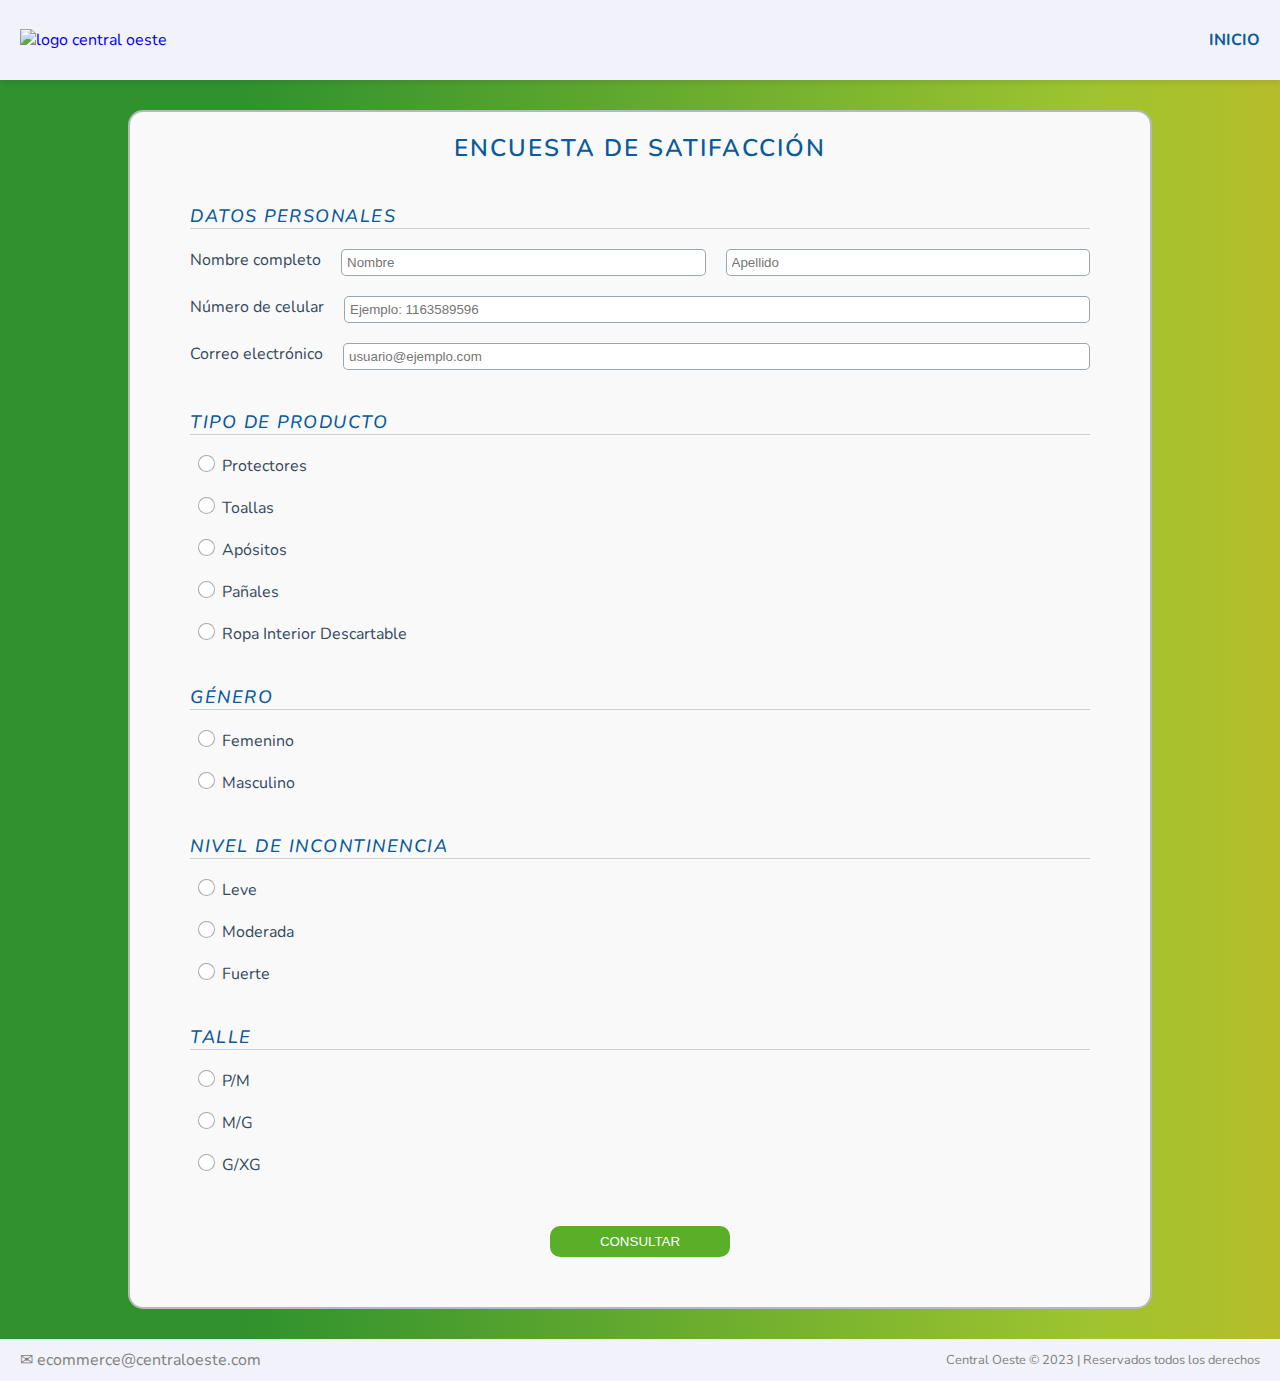
==== commit 03e5c63a: "add styles" ====
--- a/index.html
+++ b/index.html
@@ -163,7 +163,12 @@
   </form>
 
   <div id="resultado">
-    <h2 class="title-encuesta" >PRODUCTO RECOMENDADO:</h2>
+    <div class="contain-msg">
+      <h3 class="title-producto">¡Gracias por realizar nuestra encuesta de satifacción sobre incontinencias!.</h3>
+      <span>En las proximas horas nos contactaremos con vos para finalizar tu suscripción.</span>
+      <span>Según tus necesidades, nuestro producto recomendado para vos es:</span>
+    </div>
+    
     <div id="productoRecomendado"></div>
 
     <button id="home" class="btn-volver"><a class="btn-volver-a" href="/index.html">VOLVER</a></button>
--- a/styles.css
+++ b/styles.css
@@ -2,6 +2,11 @@
   padding: 0px;
   margin: 0px;
   box-sizing: border-box;
+  background-color: #142330;
+}
+
+div, span, a, p, h3{
+  background-color: transparent;
 }
 
 a{
@@ -16,8 +21,8 @@
   justify-content: center;
   align-items: center;
   font-family: "Nunito", sans-serif;
-  background: rgb(54,205,52);
-  background: linear-gradient(90deg, rgba(54,205,52,1) 19%, rgba(158,196,47,1) 85%, rgba(182,189,43,1) 100%);
+  background: linear-gradient(90deg, rgb(47, 146, 46) 19%, rgba(158,196,47,1) 85%, rgba(182,189,43,1) 100%);
+  background-repeat: no-repeat;
 }
 
 .header{
@@ -30,10 +35,13 @@
   align-items: center;
   justify-content: space-between;
   padding: 0px 20px;
+  z-index: 999;
+  box-shadow: 0px 4px 4px 0px rgba(0, 0, 0, 0.062);
 }
 
 .inicio-h4{
   color:#0a5a9c;
+  background-color: #f1f2fa;
 }
 
 .inicio-h4:hover{
@@ -43,6 +51,7 @@
 
 .logo-central{
   width: 110px;
+  background-color: #f1f2fa;
 }
 
 .logo-central-a{
@@ -55,11 +64,13 @@
   display: flex;
   justify-content: center;
   padding-top: 20px;
-  color: rgb(255, 255, 255);
+  color: #0a5a9c;
   letter-spacing: 2px;
   font-variant: small-caps;
-  font-weight: 500;
+  font-weight: 600;
   font-size: 1.1rem;
+  background-color: transparent;
+
 }
 
 .form-encuesta {
@@ -68,19 +79,21 @@
   justify-content: space-around;
   padding: 0px 30px;
   border-radius: 15px;
-  background-color: rgba(0, 0, 0, 0.384);
-  margin: 110px 10px 30px 10px;
+  background-color: #f9f9f9;
+  margin: 110px 25px 30px 25px;
+  border: 2px solid #2f343a54;
 }
 
 .title-h4 {
   margin: 5px 0px;
   padding-top: 25px;
-  color: white;
+  color: #0a5a9c;
   letter-spacing: 1.5px;
   font-style: oblique;
-  font-weight: 400;
-  border-bottom: 1px solid rgba(255, 255, 255, 0.397);
+  font-weight: 500;
+  border-bottom: 1px solid  rgba(77, 72, 72, 0.233);
   font-size: .8rem;
+  background-color: transparent;
 }
 
 .campo-contein{
@@ -90,7 +103,7 @@
 }
 
 .campo{
-  color: white;
+  color:  #34495e;
   white-space: nowrap;
 }
 
@@ -122,7 +135,8 @@
 .input-enter, .input-name{
   padding: 5px;
   border-radius: 5px;
-  border: 2px solid rgba(117, 161, 105, 0.74);
+  border: 1px solid #34495e7e;
+  background-color: #ffffff;
 }
 
 .input-enter:focus-visible, .input-name:focus-visible{
@@ -130,11 +144,13 @@
 }
 
 .input-enter:focus-visible, .input-name:focus-visible{
-  border: 2px solid rgb(91, 111, 226);
+  border: 1px solid #0a5a9c;
+  background-color: #eef2f5;
 }
 
 .seccion-flex{
   display: flex;
+  flex-direction: column;
   flex-wrap: wrap;
   gap: 20px;
 }
@@ -147,26 +163,26 @@
 }
 
 .tipo{
-  background-color: #1d2424b6;
-  padding: 8px 20px 8px 35px;
+  background-color: #f9f9f9;
+  padding: 0px 20px 0px 35px;
   border-radius: 5px;
-  color: white;
+  color: #34495e;
 }
 
 .check-type {
   position: relative;
-  top: 12px;
   left: 28px;
   appearance: none;
   width: 17px;
   height: 17px;
   border-radius: 50px;
-  border: 1px solid rgba(255, 249, 249, 0.205);
+  border: 1px solid rgba(122, 120, 120, 0.637);
+  background-color: white;
 }
 
 .check-type:checked {
   background-image: url("data:image/svg+xml,%3csvg viewBox='0 0 16 16' fill='white' xmlns='http://www.w3.org/2000/svg'%3e%3cpath d='M12.207 4.793a1 1 0 010 1.414l-5 5a1 1 0 01-1.414 0l-2-2a1 1 0 011.414-1.414L6.5 9.086l4.293-4.293a1 1 0 011.414 0z'/%3e%3c/svg%3e");
-  background-color: #59af27;
+  background-color: #0a5a9c;
   transition: background-color 0.3s ease-in-out;
 }
 
@@ -199,22 +215,36 @@
 }
 
 #resultado{
-  margin: 130px 0px 50px 0px;
-  color: white;
+  width: 50%;
+  margin: 100px 0px 30px 0px;
+  padding: 30px 0px ;
+  color: white;
+}
+
+.contain-msg{
+  display: flex;
+  flex-direction: column;
 }
 
 #productoRecomendado{
-  width: 330px;
-  background-color: rgba(0, 0, 0, 0.384);
-  color: white;
-  margin: 60px 0px;
+  background-color: #ffffff;
+  color: #34495e;
+  margin: 40px 0px;
   border-radius: 10px;
+  border: 2px solid #2f343a17;
+  display: flex;
 }
 
 .img-producto{
+  width: 300px;
   border-top-left-radius: 10px;
-  border-top-right-radius: 10px;
-  width: 330px;
+  border-bottom-left-radius: 10px;
+}
+
+.description-product{
+  display: flex;
+  flex-direction: column;
+  justify-content: space-around;
 }
 
 .margen{
@@ -222,7 +252,7 @@
 }
 
 .btn-volver{
-  background: #59af27;
+  background: #0a5a9c;
   color: white;
   padding: 8px 50px;
   cursor: pointer;
@@ -236,7 +266,7 @@
 }
 
 .btn-volver:hover {
-  background-color: #0a5a9c;
+  background-color: #59af27;
   transition: 0.5s;
 }
 
@@ -271,7 +301,7 @@
 
 th,
 td {
-  min-width: 170px;
+  min-width: 200px;
   border: 1px solid rgb(255, 252, 252);
 }
 
@@ -352,9 +382,9 @@
 @media (min-width: 769px) {
 
   .form-encuesta {
-    width: 90%;
+    width: 80%;
     gap: 10px;
-    padding: 0px 50px;
+    padding: 0px 60px;
   }
 
   .title-encuesta{
@@ -371,13 +401,7 @@
     gap: 20px;
   }
 
-  #productoRecomendado{
-    width: 383px;
-  }
-  
-  .img-producto{
-    width: 383px;
-  }
+
   
   .logo-central{
     width: 150px;
@@ -386,10 +410,14 @@
 
 }
 
-@media (min-width: 1366px) {
+@media (min-width: 1360px) {
   .form-encuesta {
-    width: 80%;
-    padding: 0px 100px;
+    width: 70%;
+    padding: 0px 60px;
+  }
+
+  .seccion-2 {
+    padding-right: 50px;
   }
 
 }
@@ -398,6 +426,6 @@
 @media (min-width: 1500px) {
   .form-encuesta {
     width: 70%;
-    padding: 0px 120px;
+    padding: 0px 130px;
   }
 }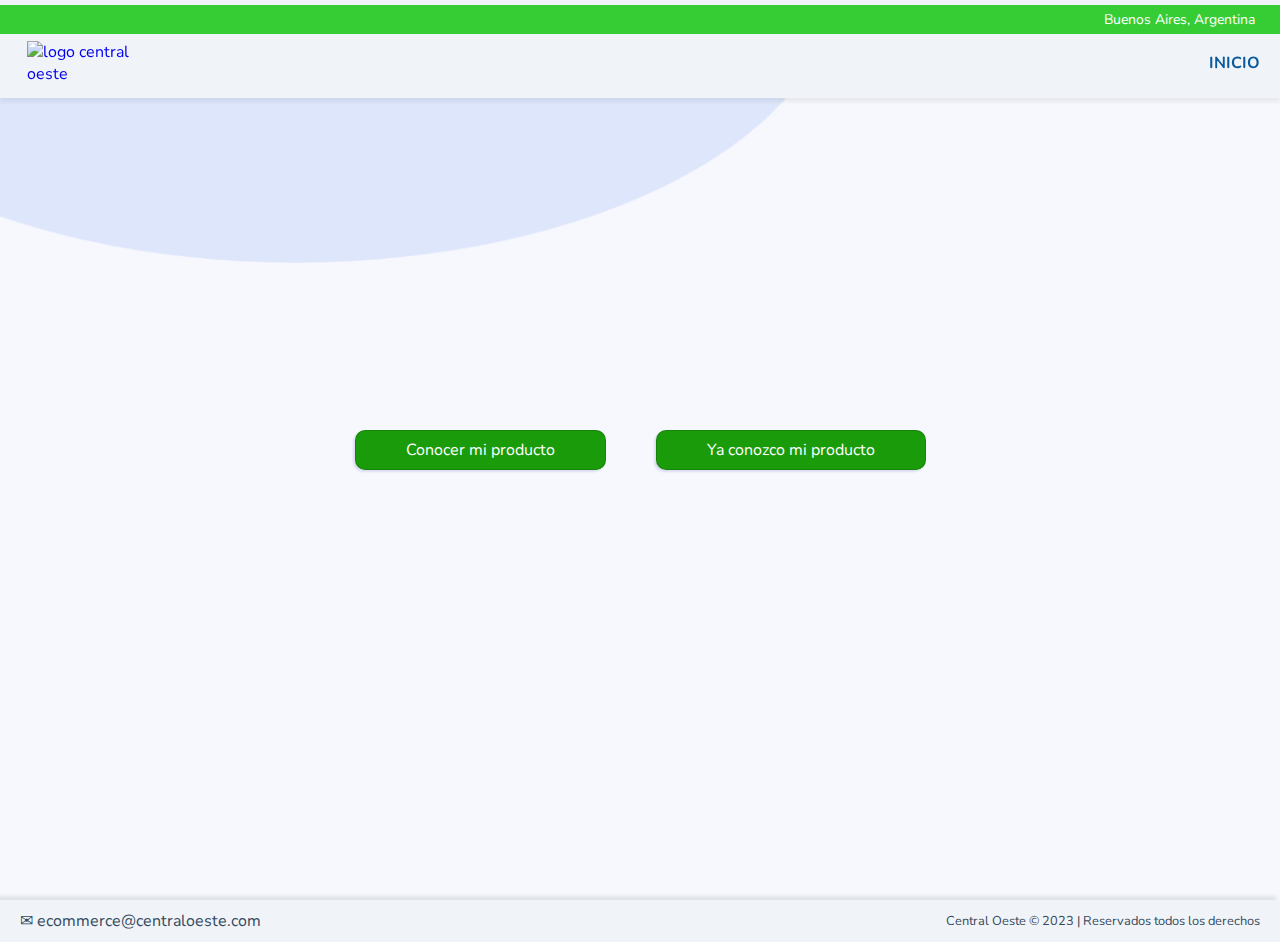
==== commit 0d3cd399: "add change" ====
--- a/index.html
+++ b/index.html
@@ -1,10 +1,10 @@
 <!DOCTYPE html>
-<html lang="en">
+<html lang="es">
 
 <head>
   <meta charset="UTF-8" />
   <meta name="viewport" content="width=device-width, initial-scale=1.0" />
-  <title>Encuesta suscripcines</title>
+  <title>HOME</title>
   <link rel="preconnect" href="https://fonts.googleapis.com" />
   <link rel="preconnect" href="https://fonts.gstatic.com" crossorigin />
   <link href="https://fonts.googleapis.com/css2?family=Nunito&display=swap" rel="stylesheet" />
@@ -15,163 +15,28 @@
 <body>
 
   <div class="header">
-    <a class="logo-central-a" href="https://www.centraloeste.com.ar/">
-      <img class="logo-central" src="src/icons/centralOeste.png" alt="logo central oeste">
-    </a>
-    
-    <a class="inicio" href="/index.html"><h4 class="inicio-h4">INICIO</h4></a>
+    <div class="msg-top">
+      <p class="text-msg-top">Buenos Aires, Argentina</p>
+    </div>
+    <div class="contenido-header">
+      <a class="logo-central-a" href="https://www.centraloeste.com.ar/">
+        <img class="logo-central" src="src/icons/centralOeste.png" alt="logo central oeste">
+      </a>
+  
+      <a class="inicio" href="/index.html">
+        <h4 class="inicio-h4">INICIO</h4>
+      </a>
+    </div>
   </div>
 
 
-  <form id="encuestaForm" class="form-encuesta">
-    <div>
-      <h2 class="title-encuesta">ENCUESTA DE SATIFACCIÓN</h2>
-    </div>
-   
-    <div>
-      <h4 class="title-h4">DATOS PERSONALES</h4>
+  <div class="container-home">
 
-      <div class="seccion-2">
-        <div class="campo-contein">
-          <span class="campo">Nombre completo</span>
-          <div class="form-group">
-            <input class="input-name" type="text" id="nombre" name="nombre" placeholder="Nombre" required />
-          </div>
+   <div class="buttons-options">
+    <a class="btn-volver" href="/encuesta.html">Conocer mi producto</a>
+    <a class="btn-volver" href="/elegir-producto.html">Ya conozco mi producto</a>
+   </div>
 
-          <div class="form-group">
-            <input class="input-name" type="text" id="apellido" name="apellido" placeholder="Apellido" required />
-          </div>
-        </div>
-
-        <div class="campo-contein">
-          <span class="campo">Número de celular</span>
-          <div class="form-group">
-            <input class="input-enter" type="number" id="celular" name="celular" placeholder="Ejemplo: 1163589596" required />
-          </div>
-        </div>
-
-        <div class="campo-contein">
-          <span class="campo">Correo electrónico</span>
-          <div class="form-group">
-            <input class="input-enter" type="email" id="email" name="email" placeholder="usuario@ejemplo.com" required />
-          </div>
-        </div>
-      </div>
-
-    </div>
-
-
-    <div>
-      <h4 class="title-h4">TIPO DE PRODUCTO</h4>
-
-      <div class="seccion seccion-flex">
-        <div class="contain-check">
-          <input id="protector" class="check-type" type="checkbox" value="Protector" name="tipo" data-seccion="tipo" />
-          <label class="tipo" for="protector">Protectores</label>
-        </div>
-
-        <div class="contain-check">
-          <input id="toallas" class="check-type" type="checkbox" value="Toalla" name="tipo" data-seccion="tipo" />
-          <label class="tipo" for="toallas">Toallas</label>
-        </div>
-
-        <div class="contain-check">
-          <input id="apositos" class="check-type" type="checkbox" value="Aposito" name="tipo" data-seccion="tipo" />
-          <label class="tipo" for="apositos">Apósitos</label>
-        </div>
-
-        <div class="contain-check">
-          <input id="panales" class="check-type" type="checkbox" id="masc" value="Panal" name="tipo"
-            data-seccion="tipo" />
-          <label class="tipo" for="panales">Pañales</label>
-        </div>
-
-        <div class="contain-check">
-          <input id="r-interior-desct" class="check-type" type="checkbox" value="Ropa Interior Descartable" name="tipo"
-            data-seccion="tipo" />
-          <label class="tipo" for="r-interior-desct">Ropa Interior Descartable</label>
-        </div>
-      </div>
-    </div>
-
-    <div>
-      <h4 class="title-h4">GÉNERO</h4>
-
-      <div class="seccion seccion-flex">
-        <div class="contain-check">
-          <input id="fem" class="check-type" type="checkbox" value="FEMENINO" name="genero" data-seccion="genero" />
-          <label class="tipo" for="fem">Femenino</label>
-        </div>
-
-        <div class="contain-check">
-          <input id="masc" class="check-type" type="checkbox" value="MASCULINO" name="genero" data-seccion="genero" />
-          <label class="tipo" for="masc">Masculino</label>
-        </div>
-      </div>
-    </div>
-
-    <div>
-      <h4 class="title-h4">NIVEL DE INCONTINENCIA</h4>
-
-      <div class="seccion seccion-flex">
-        <div class="contain-check">
-          <input id="leve" class="check-type" type="checkbox" value="Leve" name="incontinencia"
-            data-seccion="incontinencia" />
-          <label class="tipo" for="leve">Leve</label>
-        </div>
-
-        <div class="contain-check">
-          <input id="mod" class="check-type" type="checkbox" value="Moderada" name="incontinencia"
-            data-seccion="incontinencia" />
-          <label class="tipo" for="mod">Moderada</label>
-        </div>
-
-        <div class="contain-check">
-          <input id="fuerte" class="check-type" type="checkbox" value="Fuerte" name="incontinencia"
-            data-seccion="incontinencia" />
-          <label class="tipo" for="fuerte">Fuerte</label>
-        </div>
-      </div>
-    </div>
-
-    <div>
-      <h4 class="title-h4">TALLE</h4>
-
-      <div class="seccion seccion-flex">
-        <div class="contain-check">
-          <input id="med" class="check-type" type="checkbox" value="M" name="talle" data-seccion="talle" />
-          <label class="tipo" for="med">P/M</label>
-        </div>
-
-        <div class="contain-check">
-          <input id="grande" class="check-type" type="checkbox" value="G" name="talle" data-seccion="talle" />
-          <label class="tipo" for="grande">M/G</label>
-        </div>
-
-        <div class="contain-check">
-          <input id="xgrande" class="check-type" type="checkbox" value="XG" name="talle" data-seccion="talle" />
-          <label class="tipo" for="xgrande">G/XG</label>
-        </div>
-      </div>
-    </div>
-
-    <div class="cont-btn">
-      <button id="enviarBtn" type="submit">CONSULTAR</button>
-    </div>
-
-    <div id="error"></div>
-  </form>
-
-  <div id="resultado">
-    <div class="contain-msg">
-      <h3 class="title-producto">¡Gracias por realizar nuestra encuesta de satifacción sobre incontinencias!.</h3>
-      <span>En las proximas horas nos contactaremos con vos para finalizar tu suscripción.</span>
-      <span>Según tus necesidades, nuestro producto recomendado para vos es:</span>
-    </div>
-    
-    <div id="productoRecomendado"></div>
-
-    <button id="home" class="btn-volver"><a class="btn-volver-a" href="/index.html">VOLVER</a></button>
   </div>
 
   <div class="footer">
--- a/styles.css
+++ b/styles.css
@@ -2,11 +2,18 @@
   padding: 0px;
   margin: 0px;
   box-sizing: border-box;
-  background-color: #142330;
-}
-
-div, span, a, p, h3{
+}
+
+div, span, a, p, h3, h2{
   background-color: transparent;
+}
+
+.p-msg{
+  font-size: 20px;
+}
+
+.title-producto{
+  margin-bottom: 10px;
 }
 
 a{
@@ -21,27 +28,58 @@
   justify-content: center;
   align-items: center;
   font-family: "Nunito", sans-serif;
-  background: linear-gradient(90deg, rgb(47, 146, 46) 19%, rgba(158,196,47,1) 85%, rgba(182,189,43,1) 100%);
   background-repeat: no-repeat;
 }
 
 .header{
   position: fixed;
-  top: 0px;
-  height: 80px;
-  width: 100%;
-  background-color: #f1f2fa;
+  top: -2px;
+  height: 100px;
+  width: 100%;
+  background: #f0f4f8;
+  z-index: 9999;
+  box-shadow: 0px 4px 4px 0px rgba(0, 0, 0, 0.062);
+  display: flex;
+  flex-direction: column;
+  justify-content: center;
+  align-items: center;
+}
+
+.main{
+  width: 100%;
+  background-image: url("/src/fondo-formas.png");
+  background-repeat: no-repeat;
+  background-size: cover;
+  display: flex;
+  justify-content: center;
+}
+
+.msg-top{
+  width: 100%;
+  background-color: #36CD34;
+  padding: 0px 20px;
+  color: white;
+  display: flex;
+  justify-content: end;
+}
+
+.text-msg-top{
+  font-size: 14px;
+  padding: 5px;
+}
+
+.contenido-header{
   display: flex;
   align-items: center;
   justify-content: space-between;
+  width: 100%;
+
   padding: 0px 20px;
-  z-index: 999;
-  box-shadow: 0px 4px 4px 0px rgba(0, 0, 0, 0.062);
 }
 
 .inicio-h4{
   color:#0a5a9c;
-  background-color: #f1f2fa;
+  background-color: transparent;
 }
 
 .inicio-h4:hover{
@@ -52,6 +90,7 @@
 .logo-central{
   width: 110px;
   background-color: #f1f2fa;
+  padding: 7px;
 }
 
 .logo-central-a{
@@ -63,8 +102,8 @@
 .title-encuesta{
   display: flex;
   justify-content: center;
-  padding-top: 20px;
-  color: #0a5a9c;
+  padding: 20px 0px 0px 0px;
+  color: rgb(70, 121, 240);
   letter-spacing: 2px;
   font-variant: small-caps;
   font-weight: 600;
@@ -77,19 +116,38 @@
   display: flex;
   flex-direction: column;
   justify-content: space-around;
-  padding: 0px 30px;
-  border-radius: 15px;
-  background-color: #f9f9f9;
-  margin: 110px 25px 30px 25px;
-  border: 2px solid #2f343a54;
+  padding: 0px 45px;
+  margin: 130px 0px 30px 0px;
+  gap: 30px;
+}
+.form-encuesta2{
+  display: flex;
+  flex-direction: column;
+  justify-content: center;
+  align-items: center;
+}
+
+.aside, .aside2 {
+  background-color: white;
+  border: 1px solid #2f343a1f;
+  border-radius: 3px;
+  display: flex;
+  flex-direction: column;
+  align-items: center;
+  box-shadow: 2px 2px 1px 1px rgb(0 0 0 / 14%);
+}
+
+.aside2{
+  width: 80%;
+  align-items: center;
+  justify-content: center;
 }
 
 .title-h4 {
   margin: 5px 0px;
   padding-top: 25px;
-  color: #0a5a9c;
+  color: rgb(83, 132, 245);
   letter-spacing: 1.5px;
-  font-style: oblique;
   font-weight: 500;
   border-bottom: 1px solid  rgba(77, 72, 72, 0.233);
   font-size: .8rem;
@@ -115,7 +173,7 @@
 }
 
 .seccion, .seccion-2{
-  margin-top: 20px
+  margin: 30px 30px 50px 30px;
 }
 
 .form-group{
@@ -133,10 +191,10 @@
 }
 
 .input-enter, .input-name{
-  padding: 5px;
-  border-radius: 5px;
-  border: 1px solid #34495e7e;
-  background-color: #ffffff;
+  padding: 8px;
+  border: none;
+  border-bottom: 1px solid rgba(83, 132, 245, 0.534);
+  background-color: rgba(83, 132, 245, 0.068);
 }
 
 .input-enter:focus-visible, .input-name:focus-visible{
@@ -150,46 +208,54 @@
 
 .seccion-flex{
   display: flex;
-  flex-direction: column;
   flex-wrap: wrap;
-  gap: 20px;
+  gap: 120px;
+  padding:20px 0px 40px 0px;
 }
 
 .contain-check {
   display: flex;
-  align-items: start;
-  flex-direction: row;
-  margin-left: -20px;
+  align-items: center;
+  justify-content: center;
+  flex-direction: column;
 }
 
 .tipo{
+  border-radius: 5px;
+  color: #34495e98;
+  z-index: 1;
+  cursor: pointer;
+  transition: .3s;
+}
+
+.check-type {
+  position: absolute;
+  cursor: pointer;
+  appearance: none;
+  width: 140px;
+  height: 50px;
+  border: 1px solid rgba(122, 120, 120, 0.637);
   background-color: #f9f9f9;
-  padding: 0px 20px 0px 35px;
-  border-radius: 5px;
-  color: #34495e;
-}
-
-.check-type {
-  position: relative;
-  left: 28px;
-  appearance: none;
-  width: 17px;
-  height: 17px;
-  border-radius: 50px;
-  border: 1px solid rgba(122, 120, 120, 0.637);
-  background-color: white;
+  border-radius: 3px;
+  cursor: pointer;
+  transition: .3s;
 }
 
 .check-type:checked {
-  background-image: url("data:image/svg+xml,%3csvg viewBox='0 0 16 16' fill='white' xmlns='http://www.w3.org/2000/svg'%3e%3cpath d='M12.207 4.793a1 1 0 010 1.414l-5 5a1 1 0 01-1.414 0l-2-2a1 1 0 011.414-1.414L6.5 9.086l4.293-4.293a1 1 0 011.414 0z'/%3e%3c/svg%3e");
-  background-color: #0a5a9c;
-  transition: background-color 0.3s ease-in-out;
+  transition: 1s;
+  border: 1px solid #3b71f0;
+  background-color: #3b71f0d9;
+  background-repeat: no-repeat;
+}
+
+.check-type:checked + .tipo{
+  color: white;
 }
 
 .cont-btn {
   display: flex;
   justify-content: center;
-  padding: 40px;
+  padding: 20px;
 }
 
 #enviarBtn {
@@ -206,7 +272,7 @@
   transition: 0.5s;
 }
 
-#error {
+#error, #errorP {
   color: red;
   display: flex;
   justify-content: center;
@@ -214,50 +280,98 @@
   padding-bottom: 10px;
 }
 
+.sinSuscripcion{
+  margin-bottom: 20px;
+}
+
 #resultado{
-  width: 50%;
-  margin: 100px 0px 30px 0px;
+  margin: 100px 0px 0px 0px;
   padding: 30px 0px ;
-  color: white;
+ color: #34495e;
 }
 
 .contain-msg{
   display: flex;
   flex-direction: column;
+  align-items: center;
+}
+
+#container-recomendados, #container-recomendados2{
+  display: flex;
+  flex-wrap: wrap;
+  justify-content: center;
+  gap: 30px;
+  padding: 0px 50px;
+  margin-top: 20px;
+}
+
+#container-recomendados2{
+  margin: 120px 0px 40px 0px;
+  padding: 0px 30px;
 }
 
 #productoRecomendado{
+  width: 300px;
   background-color: #ffffff;
   color: #34495e;
-  margin: 40px 0px;
   border-radius: 10px;
   border: 2px solid #2f343a17;
   display: flex;
+  flex-direction: column;
+  align-items: center;
+  justify-content: space-between;
+  box-shadow: -4px 4px 4px 0px rgba(0, 0, 0, 0.082);
 }
 
 .img-producto{
-  width: 300px;
-  border-top-left-radius: 10px;
-  border-bottom-left-radius: 10px;
+  width: 200px;
+}
+
+.titulo-card{
+  font-size: 16px;
 }
 
 .description-product{
+  width: 100%;
   display: flex;
   flex-direction: column;
   justify-content: space-around;
 }
 
+.selects{
+  color:  #34495ebd;
+  border: none;
+  padding: 5px 10px;
+  border-bottom: 1px solid rgba(83, 132, 245, 0.534);
+  box-shadow: -2px 2px 1px rgba(24,37,170,0.12);
+}
+
+.selects:focus-visible{
+  outline: none;
+}
+
+/* .input-enter:focus-visible, .input-name:focus-visible{
+  border: 1px solid #0a5a9c;
+  background-color: #eef2f5;
+} */
+
+
 .margen{
-  padding: 10px;
+  padding: 5px 20px;
 }
 
 .btn-volver{
-  background: #0a5a9c;
+  background: #1a9c0a;
   color: white;
   padding: 8px 50px;
   cursor: pointer;
   border: none;
   border-radius: 10px;
+  box-shadow: -2px 2px 2px rgba(24,37,170,0.12);
+  border: 1px solid rgba(0, 0, 0, 0.15);
+  display: flex;
+  justify-content: center;
+  margin: 5px 10px;
 }
 
 .btn-volver-a{
@@ -285,7 +399,6 @@
   width: 100%;
   display: flex;
   justify-content: start;
-  background-color: #142330;
   flex-direction: column;
 }
 
@@ -293,16 +406,15 @@
   display: flex;
   flex-direction: column;
   top: 20px;
-  color: white;
+  color: #142330;
   padding: 20px;
-  background-color: #142330;
   height: 100vh;
 }
 
 th,
 td {
   min-width: 200px;
-  border: 1px solid rgb(255, 252, 252);
+  border: 1px solid #142330;;
 }
 
 td {
@@ -313,11 +425,15 @@
 }
 
 .column-small{
-  min-width: 60px;
+  min-width: 120px;
 }
 
 .column-email{
   min-width: 320px;
+}
+
+.column-id{
+  min-width: 240px;
 }
 
 .columna {
@@ -350,14 +466,15 @@
 
 .footer{
   width: 100%;
-  background-color: #f1f2fa;
-  color: grey;
+  background: #f0f4f8;
+  color: #34495E;
   display: flex;
   justify-content: space-between;
   flex-wrap: wrap;
   padding: 10px 20px;
   align-items: center;
   gap: 10px;
+  box-shadow: -4px -4px 4px 0px rgba(0, 0, 0, 0.089);
 }
 
 .copy{
@@ -367,23 +484,100 @@
 /* Scroll */
 
 ::-webkit-scrollbar {
-  width: 12px;
+  width: 9px;
 }
 
 ::-webkit-scrollbar-track {
-  background-color: rgb(174, 216, 57);
+  background-color: rgb(218, 231, 233);
 }
 ::-webkit-scrollbar-thumb {
   background:rgba(2, 10, 2, 0.432);
   border-radius: 10px;
 }
 
+/* HOME */
+
+.container-home{
+  width: 100%;
+  height: 100vh;
+  display: flex;
+  flex-direction: column;
+  justify-content: center;
+  align-items: center;
+  font-family: "Nunito", sans-serif;
+  background-image: url("/src/fondo-formas.png");
+  background-repeat: no-repeat;
+  background-size: cover;
+}
+
+.buttons-options{
+  display: flex;
+  gap: 30px;
+}
+
+/* Enviar producto */
+
+.form-select-product{
+  display: flex;
+  justify-content: center;
+  background-color: transparent;
+  margin: 15px 0px;
+}
+
+.contenedor-select-product{
+  display: flex;
+  justify-content: center;
+  margin: 5px 0px 10px 0px;
+}
+
+.mi-producto{
+  background-color: transparent;
+  z-index: 999;
+  color: white;
+  cursor: pointer;
+  margin-top: 2px;
+  position: absolute;
+}
+
+.check-select-product{
+  width: 90%;
+  height: 28px;
+  background-color: #6aaddd;
+  appearance: none;
+  border-radius: 8px;
+}
+
+.check-select-product:checked {
+  background-color: #0a5a9c;
+  transition: background-color 0.3s ease-in-out;
+  border: 2px solid #313274a9;
+}
+
+.cont-btn-product{
+  display: flex;
+  justify-content: center;
+  align-items: center;
+  flex-direction: column;
+}
+
+.seccion-contacto{
+  display: flex;
+  align-items: center;
+  justify-content: center;
+  flex-wrap: wrap;
+  gap: 20px;
+  margin: 40px 0px 30px 0px;
+}
+
+.contain-pregunta{
+  display: flex;
+  flex-direction: column;
+}
 
 @media (min-width: 769px) {
 
   .form-encuesta {
     width: 80%;
-    gap: 10px;
     padding: 0px 60px;
   }
 
@@ -397,17 +591,23 @@
 
   .campo-contein{
     display: flex;
+    align-items: center;
     flex-direction: row;
     gap: 20px;
   }
-
-
   
   .logo-central{
     width: 150px;
-  }
-  
-
+    background: transparent;
+  }
+
+  .img-producto{
+    width: 200px;
+  }
+
+  .seccion, .seccion-2{
+    margin: 30px 50px 50px 50px;
+  }
 }
 
 @media (min-width: 1360px) {
@@ -416,10 +616,6 @@
     padding: 0px 60px;
   }
 
-  .seccion-2 {
-    padding-right: 50px;
-  }
-
 }
 
 
@@ -428,4 +624,5 @@
     width: 70%;
     padding: 0px 130px;
   }
+
 }